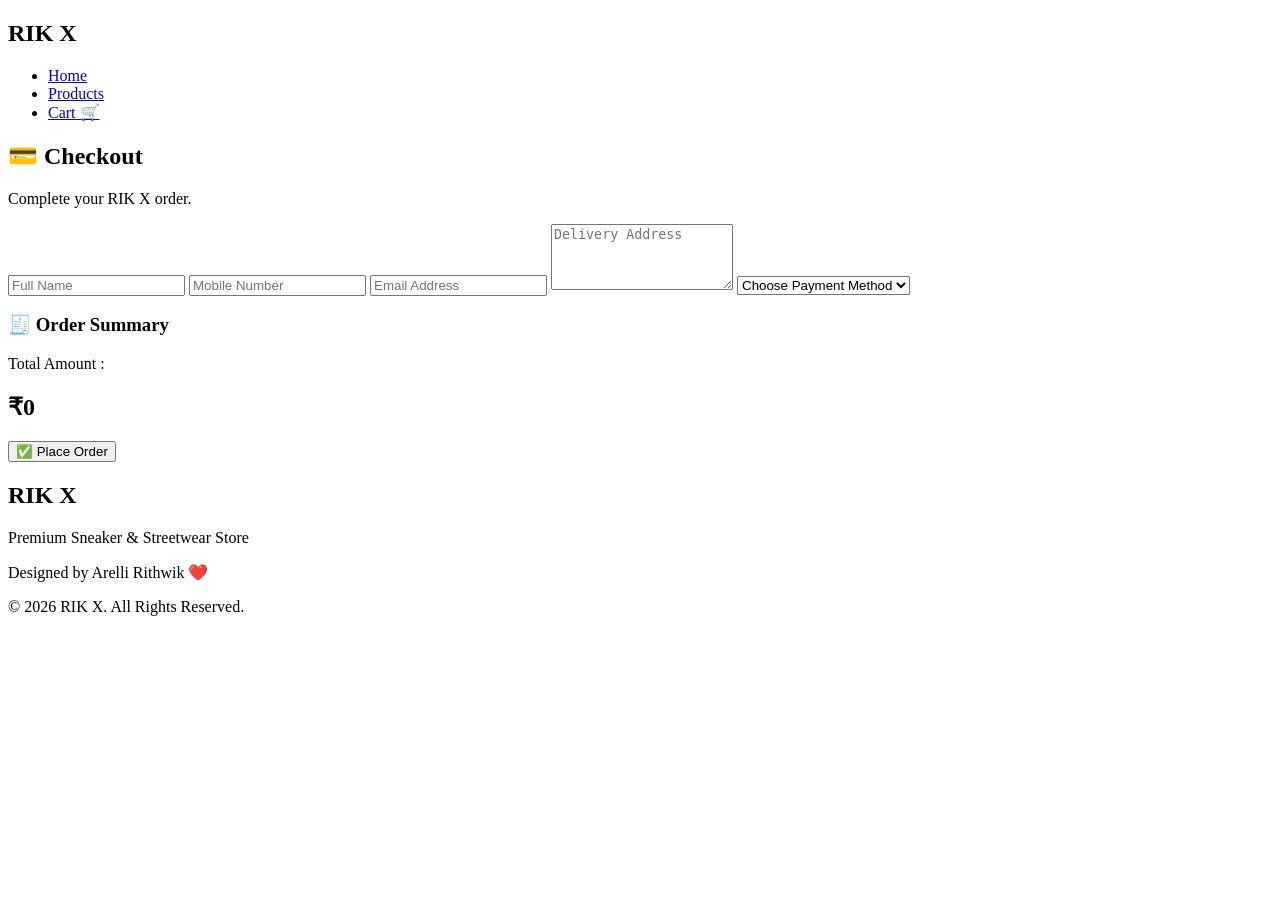
==== checkout.html @ bfd74b66 "Add files via upload" ====
<!DOCTYPE html>
<html lang="en">
<head>
    <meta charset="UTF-8">
    <meta name="viewport" content="width=device-width, initial-scale=1.0">
    <title>RIK X | Checkout</title>

    <link rel="stylesheet" href="css/style.css">

    <link href="https://fonts.googleapis.com/css2?family=Poppins:wght@300;400;500;600;700;800&display=swap" rel="stylesheet">
</head>
<body>

<!-- ============ NAVBAR ============ -->

<header>
    <nav class="navbar">
        <h2 class="logo">RIK X</h2>

        <ul class="nav-links">
            <li><a href="index.html">Home</a></li>
            <li><a href="products.html">Products</a></li>
            <li><a href="cart.html">Cart 🛒</a></li>
        </ul>
    </nav>
</header>

<!-- ============ CHECKOUT SECTION ============ -->

<section class="checkout-section">

    <div class="checkout-box">

        <h1>💳 Checkout</h1>
        <p>Complete your RIK X order.</p>

        <form id="checkoutForm">

            <input type="text" placeholder="Full Name" required>

            <input type="tel" placeholder="Mobile Number" required>

            <input type="email" placeholder="Email Address" required>

            <textarea placeholder="Delivery Address" rows="4" required></textarea>

            <select required>
                <option value="">Choose Payment Method</option>
                <option>Cash on Delivery</option>
                <option>UPI (PhonePe / GPay)</option>
                <option>Debit / Credit Card</option>
            </select>

            <div class="order-summary">
                <h3>🧾 Order Summary</h3>
                <p>Total Amount :</p>
                <h2 id="checkout-total">₹0</h2>
            </div>

            <button type="submit" class="place-order-btn">
                ✅ Place Order
            </button>

        </form>

        <p id="successMessage"></p>

    </div>

</section>

<!-- ============ FOOTER ============ -->

<footer>
    <h2>RIK X</h2>
    <p>Premium Sneaker & Streetwear Store</p>
    <p>Designed by Arelli Rithwik ❤️</p>
    <p>© 2026 RIK X. All Rights Reserved.</p>
</footer>

<!-- ============ JAVASCRIPT ============ -->

<script>
let cart = JSON.parse(localStorage.getItem("cart")) || [];
let total = 0;

cart.forEach(item=>{
    total += item.price;
});

document.getElementById("checkout-total").innerHTML = "₹" + total;

document.getElementById("checkoutForm").addEventListener("submit", function(e){

    e.preventDefault();

    document.getElementById("successMessage").style.color="#00ff99";
    document.getElementById("successMessage").innerHTML =
    "🎉 Order Placed Successfully! Thank you for shopping with RIK X.";

    localStorage.removeItem("cart");

    setTimeout(()=>{
        window.location.href="index.html";
    },2500);

});
</script>

</body>
</html>
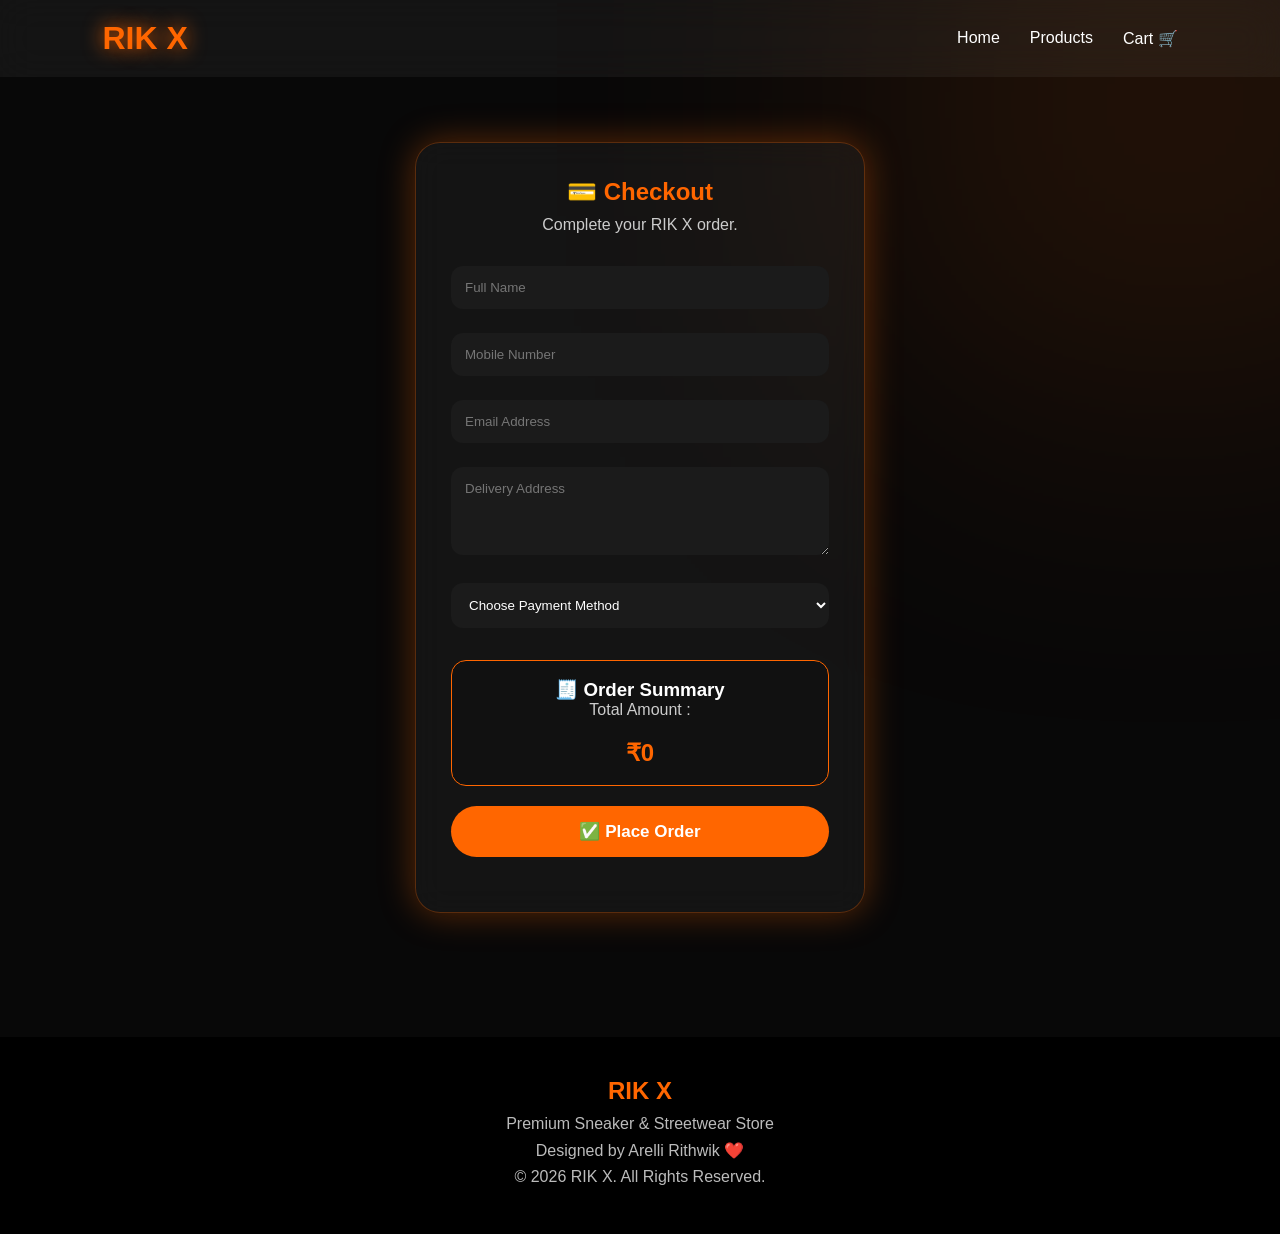
==== commit e4adb17b: "Update checkout.html" ====
--- a/checkout.html
+++ b/checkout.html
@@ -5,7 +5,7 @@
     <meta name="viewport" content="width=device-width, initial-scale=1.0">
     <title>RIK X | Checkout</title>
 
-    <link rel="stylesheet" href="css/style.css">
+    <link rel="stylesheet" href="style.css">
 
     <link href="https://fonts.googleapis.com/css2?family=Poppins:wght@300;400;500;600;700;800&display=swap" rel="stylesheet">
 </head>
@@ -108,4 +108,4 @@
 </script>
 
 </body>
-</html>+</html>
--- a/style.css
+++ b/style.css
@@ -0,0 +1,519 @@
+/* =========================================
+   RIK X - 3D E-Commerce Website CSS
+   Author: Arelli Rithwik
+========================================= */
+
+@import url('https://fonts.googleapis.com/css2?family=Poppins:wght@300;400;500;600;700;800&display=swap');
+
+*{
+    margin:0;
+    padding:0;
+    box-sizing:border-box;
+    font-family:'Poppins',sans-serif;
+}
+
+body{
+    background:#080808;
+    color:#fff;
+    overflow-x:hidden;
+}
+
+/* Background Glow */
+body::before{
+    content:"";
+    position:fixed;
+    width:450px;
+    height:450px;
+    background:#ff6600;
+    filter:blur(180px);
+    opacity:.20;
+    top:-120px;
+    right:-120px;
+    z-index:-1;
+}
+
+/* ================= NAVBAR ================= */
+.navbar{
+    display:flex;
+    justify-content:space-between;
+    align-items:center;
+    padding:20px 8%;
+    background:rgba(255,255,255,.05);
+    backdrop-filter:blur(18px);
+    position:sticky;
+    top:0;
+    z-index:999;
+}
+
+.logo{
+    font-size:32px;
+    font-weight:800;
+    color:#ff6600;
+    text-shadow:0 0 20px #ff6600;
+}
+
+.nav-links{
+    display:flex;
+    gap:30px;
+    list-style:none;
+}
+
+.nav-links a{
+    color:white;
+    text-decoration:none;
+    transition:.3s;
+}
+
+.nav-links a:hover{
+    color:#ff6600;
+}
+
+/* ================= HERO ================= */
+.hero{
+    min-height:100vh;
+    display:flex;
+    justify-content:space-between;
+    align-items:center;
+    padding:60px 8%;
+    gap:40px;
+}
+
+.hero-text{
+    flex:1;
+}
+
+.hero h4{
+    color:#ff6600;
+    letter-spacing:5px;
+    margin-bottom:15px;
+}
+
+.hero h1{
+    font-size:70px;
+    line-height:1.1;
+}
+
+.hero h1 span{
+    color:#ff6600;
+    text-shadow:0 0 25px #ff6600;
+}
+
+.hero p{
+    color:#ccc;
+    margin:25px 0;
+    line-height:30px;
+    font-size:18px;
+}
+
+.btn{
+    display:inline-block;
+    padding:14px 35px;
+    border-radius:35px;
+    background:#ff6600;
+    color:white;
+    text-decoration:none;
+    font-weight:700;
+    transition:.3s;
+    box-shadow:0 0 25px rgba(255,102,0,.6);
+}
+
+.btn:hover{
+    transform:translateY(-5px);
+    background:#ff8c00;
+}
+
+/* ================= 3D SHOE CARD ================= */
+.shoe-container{
+    flex:1;
+    display:flex;
+    justify-content:center;
+    perspective:1200px;
+}
+
+.shoe-card{
+    width:360px;
+    height:360px;
+    border-radius:35px;
+    background:linear-gradient(145deg,#111,#222);
+    display:flex;
+    justify-content:center;
+    align-items:center;
+    transition:.2s ease;
+    transform-style:preserve-3d;
+    box-shadow:
+      0 0 40px rgba(255,102,0,.35),
+      inset 0 0 25px rgba(255,255,255,.05);
+}
+
+.shoe-card img{
+    width:270px;
+    transform:translateZ(60px);
+    filter:drop-shadow(0 25px 25px rgba(255,102,0,.6));
+    animation:float 3s ease-in-out infinite;
+}
+
+@keyframes float{
+    0%,100%{
+        transform:translateY(0) translateZ(60px);
+    }
+    50%{
+        transform:translateY(-18px) translateZ(60px);
+    }
+}
+
+/* ================= FEATURES ================= */
+.features{
+    display:grid;
+    grid-template-columns:repeat(auto-fit,minmax(250px,1fr));
+    gap:25px;
+    padding:60px 8%;
+}
+
+.feature-box{
+    background:rgba(255,255,255,.05);
+    border:1px solid rgba(255,255,255,.08);
+    padding:30px;
+    border-radius:20px;
+    backdrop-filter:blur(12px);
+    transition:.3s;
+}
+
+.feature-box:hover{
+    transform:translateY(-8px);
+    box-shadow:0 0 30px rgba(255,102,0,.3);
+}
+
+.feature-box h3{
+    color:#ff6600;
+    margin-bottom:15px;
+}
+
+/* ================= TRENDING ================= */
+.trending{
+    padding:70px 8%;
+}
+
+.trending h2{
+    text-align:center;
+    font-size:42px;
+    margin-bottom:40px;
+    color:#ff6600;
+}
+
+.product-grid{
+    display:grid;
+    grid-template-columns:repeat(auto-fit,minmax(260px,1fr));
+    gap:30px;
+}
+
+.product-card{
+    background:rgba(255,255,255,.05);
+    border-radius:25px;
+    padding:20px;
+    text-align:center;
+    transition:.4s;
+    backdrop-filter:blur(15px);
+}
+
+.product-card:hover{
+    transform:translateY(-10px) scale(1.03);
+    box-shadow:0 0 35px rgba(255,102,0,.45);
+}
+
+.product-card img{
+    width:100%;
+    height:230px;
+    object-fit:contain;
+    transition:.4s;
+}
+
+.product-card:hover img{
+    transform:scale(1.08) rotate(-6deg);
+}
+
+.product-card h3{
+    margin:18px 0 8px;
+}
+
+.product-card p{
+    color:#ff6600;
+    font-weight:bold;
+    font-size:22px;
+}
+
+.product-card button{
+    margin-top:15px;
+    width:100%;
+    padding:12px;
+    border:none;
+    border-radius:30px;
+    background:#ff6600;
+    color:white;
+    cursor:pointer;
+    transition:.3s;
+}
+
+.product-card button:hover{
+    background:#ff8c00;
+}
+
+/* ================= SALE SECTION ================= */
+.sale{
+    margin:70px 8%;
+    padding:60px;
+    text-align:center;
+    border-radius:30px;
+    background:linear-gradient(90deg,#ff6600,#ff3300);
+}
+
+.sale h2{
+    letter-spacing:4px;
+}
+
+.sale h1{
+    font-size:60px;
+    margin:20px 0;
+}
+
+.sale p{
+    margin-bottom:25px;
+}
+
+/* ================= FOOTER ================= */
+footer{
+    text-align:center;
+    padding:40px 20px;
+    background:#000;
+    margin-top:60px;
+}
+
+footer h2{
+    color:#ff6600;
+    margin-bottom:10px;
+}
+
+footer p{
+    color:#bbb;
+    margin:8px 0;
+}
+
+/* ================= RESPONSIVE ================= */
+@media(max-width:900px){
+
+.hero{
+    flex-direction:column;
+    text-align:center;
+}
+
+.hero h1{
+    font-size:48px;
+}
+
+.navbar{
+    flex-direction:column;
+    gap:15px;
+}
+
+.nav-links{
+    flex-wrap:wrap;
+    justify-content:center;
+}
+
+.shoe-card{
+    width:300px;
+    height:300px;
+}
+
+.shoe-card img{
+    width:220px;
+}
+
+.sale h1{
+    font-size:38px;
+}
+
+}
+
+@media(max-width:600px){
+.hero h1{
+    font-size:38px;
+}
+
+.hero p{
+    font-size:16px;
+}
+
+.sale{
+    padding:35px 20px;
+}
+
+.trending h2{
+    font-size:30px;
+}
+}
+
+.cart-section{
+    padding:60px 8%;
+    min-height:100vh;
+}
+
+.cart-item{
+    display:flex;
+    align-items:center;
+    justify-content:space-between;
+    background:rgba(255,255,255,0.05);
+    border:1px solid rgba(255,255,255,0.08);
+    backdrop-filter:blur(15px);
+    border-radius:20px;
+    padding:20px;
+    margin-bottom:20px;
+    box-shadow:0 0 25px rgba(255,102,0,0.2);
+}
+
+.cart-item img{
+    width:120px;
+    height:120px;
+    object-fit:contain;
+    border-radius:15px;
+}
+
+.cart-details h3{
+    color:#fff;
+    margin-bottom:8px;
+}
+
+.cart-details p{
+    color:#ff6600;
+    font-size:20px;
+    font-weight:bold;
+}
+
+.qty-box{
+    display:flex;
+    align-items:center;
+    gap:12px;
+    margin-top:12px;
+}
+
+.qty-box button{
+    width:35px;
+    height:35px;
+    border:none;
+    border-radius:50%;
+    background:#ff6600;
+    color:#fff;
+    cursor:pointer;
+    font-size:18px;
+}
+
+.total-box{
+    text-align:center;
+    margin-top:40px;
+    padding:30px;
+    background:rgba(255,255,255,0.05);
+    border-radius:20px;
+    box-shadow:0 0 30px rgba(255,102,0,0.3);
+}
+
+.checkout-btn{
+    display:inline-block;
+    padding:15px 28px;
+    background:#ff6600;
+    color:white;
+    text-decoration:none;
+    border:none;
+    border-radius:30px;
+    font-weight:bold;
+    margin-top:20px;
+    cursor:pointer;
+    transition:.3s;
+}
+
+.checkout-btn:hover{
+    background:#ff8c00;
+    transform:scale(1.05);
+}
+
+/* ================= CHECKOUT PAGE ================= */
+
+.checkout-section{
+    min-height:100vh;
+    display:flex;
+    justify-content:center;
+    align-items:center;
+    padding:60px 20px;
+}
+
+.checkout-box{
+    width:450px;
+    background:rgba(255,255,255,0.05);
+    border:1px solid rgba(255,102,0,0.3);
+    backdrop-filter:blur(15px);
+    border-radius:25px;
+    padding:35px;
+    box-shadow:0 0 35px rgba(255,102,0,0.35);
+}
+
+.checkout-box h1{
+    text-align:center;
+    color:#ff6600;
+    margin-bottom:10px;
+}
+
+.checkout-box p{
+    text-align:center;
+    color:#ccc;
+    margin-bottom:20px;
+}
+
+.checkout-box input,
+.checkout-box textarea,
+.checkout-box select{
+    width:100%;
+    padding:14px;
+    margin:12px 0;
+    border:none;
+    border-radius:12px;
+    background:#1b1b1b;
+    color:white;
+    outline:none;
+}
+
+.order-summary{
+    background:#111;
+    padding:18px;
+    border-radius:15px;
+    margin:20px 0;
+    text-align:center;
+    border:1px solid #ff6600;
+}
+
+.order-summary h2{
+    color:#ff6600;
+    margin-top:10px;
+}
+
+.place-order-btn{
+    width:100%;
+    padding:15px;
+    border:none;
+    border-radius:30px;
+    background:#ff6600;
+    color:white;
+    font-size:17px;
+    font-weight:bold;
+    cursor:pointer;
+    transition:.3s;
+}
+
+.place-order-btn:hover{
+    background:#ff8c00;
+    transform:scale(1.05);
+    box-shadow:0 0 20px #ff6600;
+}
+
+#successMessage{
+    text-align:center;
+    margin-top:18px;
+    font-weight:bold;
+}
